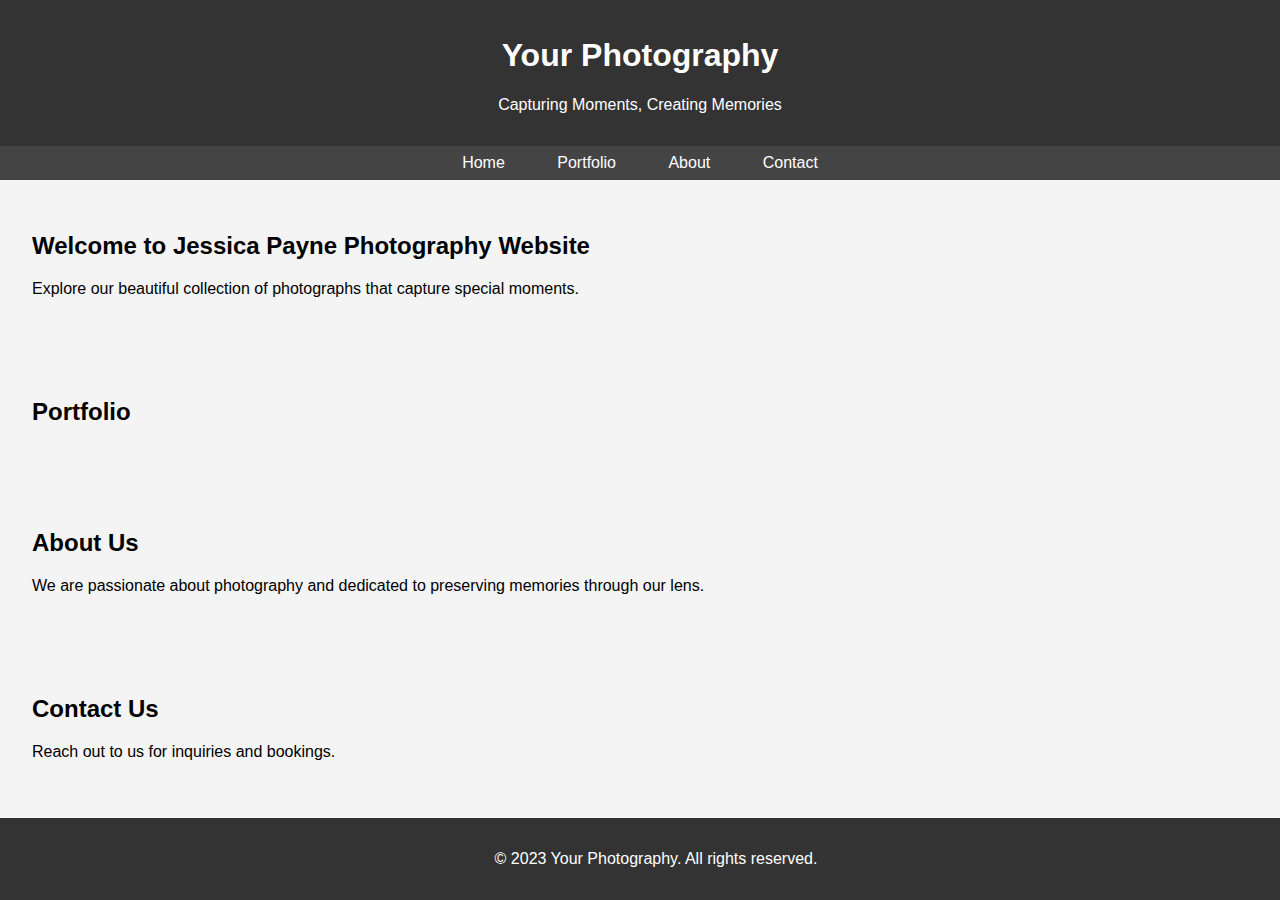
==== index.html @ 2bd79ce6 "Update index.html" ====
<!DOCTYPE html>
<html lang="en">
<head>
    <meta charset="UTF-8">
    <meta name="viewport" content="width=device-width, initial-scale=1.0">
    <title>Your Photography Website</title>
    <style>
        body {
            font-family: Arial, sans-serif;
            margin: 0;
            padding: 0;
            background-color: #f4f4f4;
        }

        header {
            background-color: #333;
            color: #fff;
            text-align: center;
            padding: 1em;
        }

        nav {
            background-color: #444;
            padding: 0.5em;
            text-align: center;
        }

        nav a {
            color: #fff;
            text-decoration: none;
            padding: 1em;
            margin: 0 0.5em;
        }

        section {
            padding: 2em;
        }

        footer {
            background-color: #333;
            color: #fff;
            text-align: center;
            padding: 1em;
            position: fixed;
            bottom: 0;
            width: 100%;
        }
    </style>
</head>
<body>

    <header>
        <h1>Your Photography</h1>
        <p>Capturing Moments, Creating Memories</p>
    </header>

    <nav>
        <a href="#home">Home</a>
        <a href="#portfolio">Portfolio</a>
        <a href="#about">About</a>
        <a href="#contact">Contact</a>
    </nav>

    <section id="home">
        <h2>Welcome to Jessica Payne Photography Website</h2>
        <p>Explore our beautiful collection of photographs that capture special moments.</p>
    </section>

    <section id="portfolio">
        <h2>Portfolio</h2>
        <!-- Add your photo gallery here -->
        <!-- Example: <img src="photo1.jpg" alt="Photo 1"> -->
    </section>

    <section id="about">
        <h2>About Us</h2>
        <p>We are passionate about photography and dedicated to preserving memories through our lens.</p>
    </section>

    <section id="contact">
        <h2>Contact Us</h2>
        <p>Reach out to us for inquiries and bookings.</p>
        <!-- Add a contact form if needed -->
    </section>

    <footer>
        <p>&copy; 2023 Your Photography. All rights reserved.</p>
    </footer>

</body>
</html>
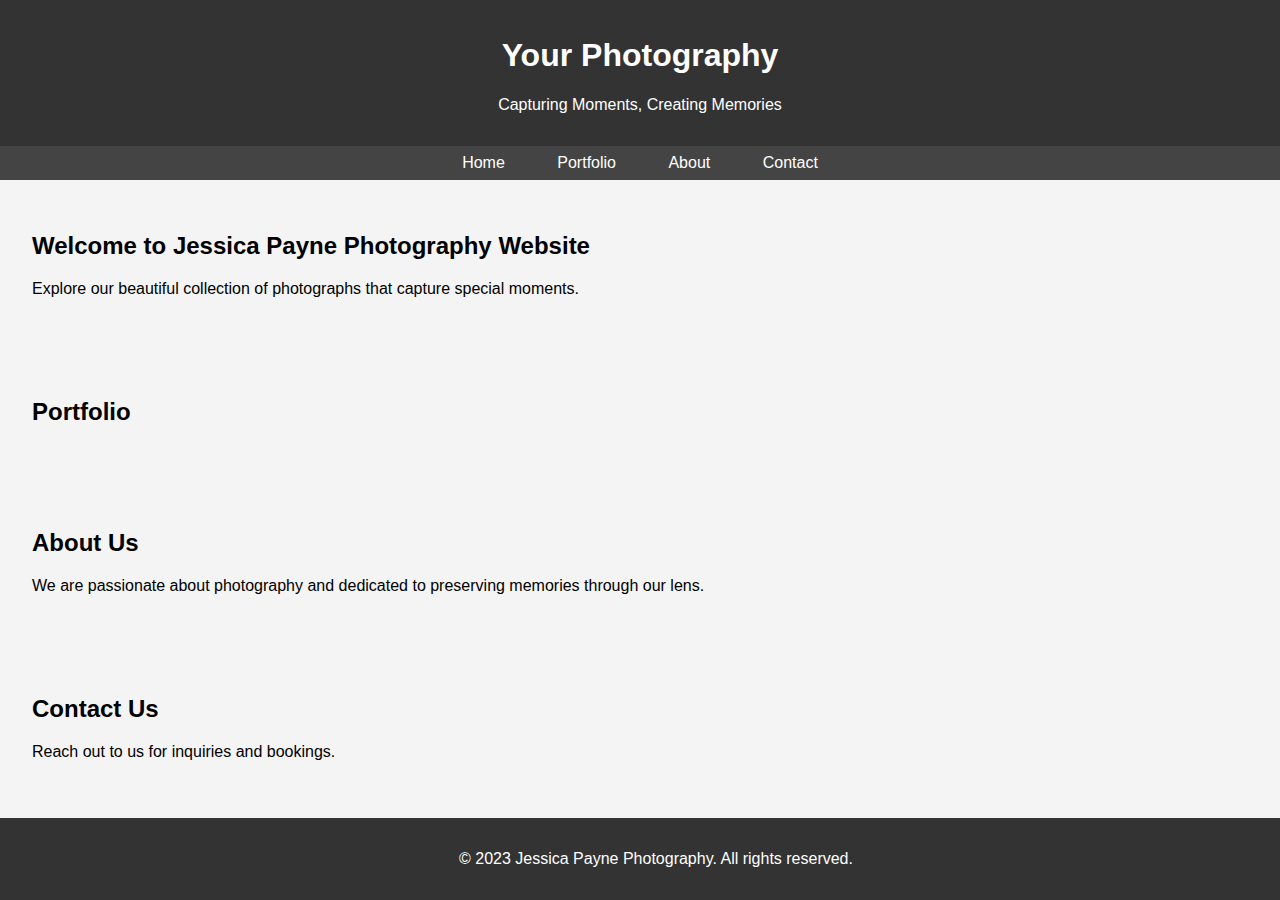
==== commit f005f66c: "Update index.html" ====
--- a/index.html
+++ b/index.html
@@ -3,7 +3,7 @@
 <head>
     <meta charset="UTF-8">
     <meta name="viewport" content="width=device-width, initial-scale=1.0">
-    <title>Your Photography Website</title>
+    <title>Jessica Payne Photography</title>
     <style>
         body {
             font-family: Arial, sans-serif;
@@ -84,7 +84,7 @@
     </section>
 
     <footer>
-        <p>&copy; 2023 Your Photography. All rights reserved.</p>
+        <p>&copy; 2023 Jessica Payne Photography. All rights reserved.</p>
     </footer>
 
 </body>
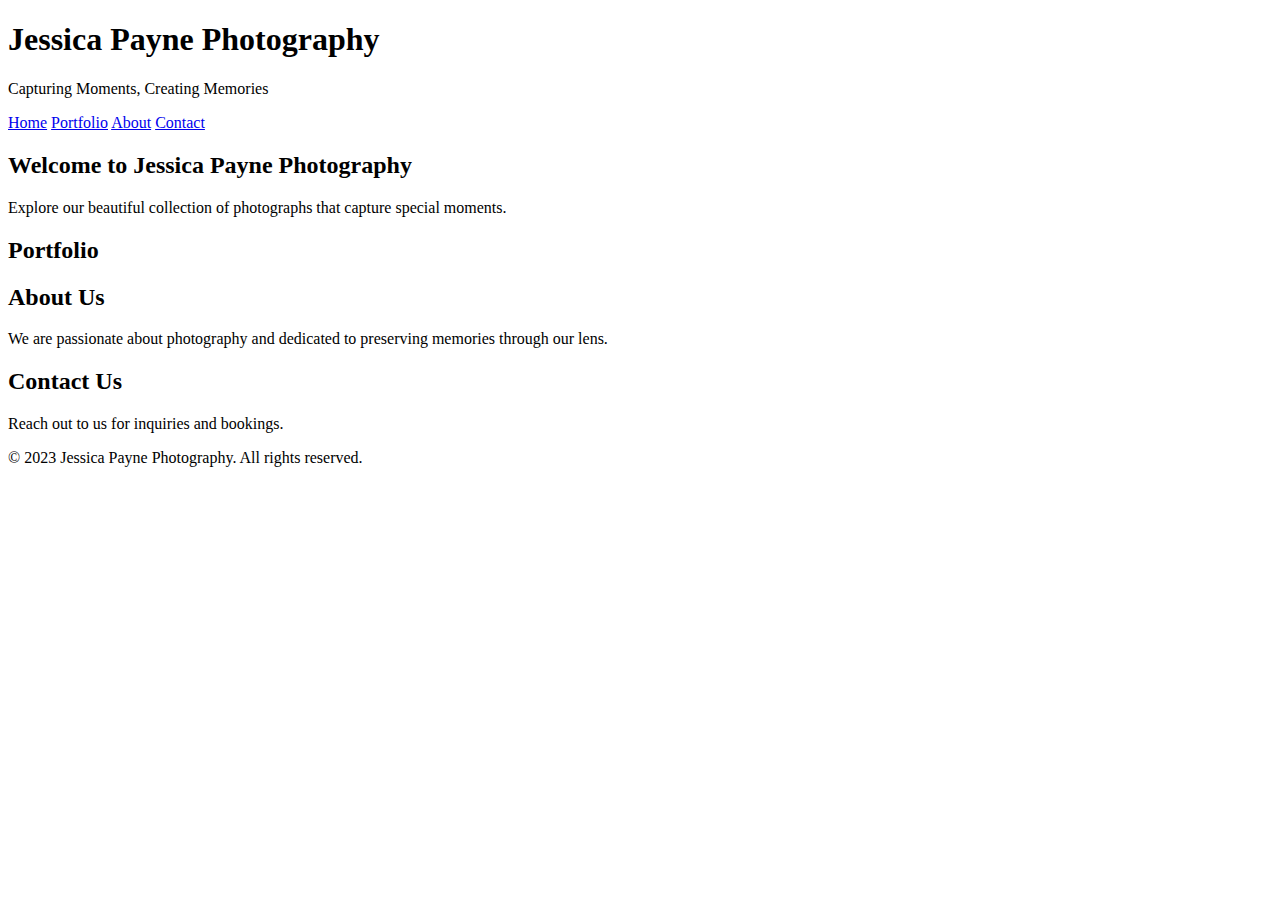
==== commit e1dfdabb: "Update index.html" ====
--- a/index.html
+++ b/index.html
@@ -4,53 +4,12 @@
     <meta charset="UTF-8">
     <meta name="viewport" content="width=device-width, initial-scale=1.0">
     <title>Jessica Payne Photography</title>
-    <style>
-        body {
-            font-family: Arial, sans-serif;
-            margin: 0;
-            padding: 0;
-            background-color: #f4f4f4;
-        }
-
-        header {
-            background-color: #333;
-            color: #fff;
-            text-align: center;
-            padding: 1em;
-        }
-
-        nav {
-            background-color: #444;
-            padding: 0.5em;
-            text-align: center;
-        }
-
-        nav a {
-            color: #fff;
-            text-decoration: none;
-            padding: 1em;
-            margin: 0 0.5em;
-        }
-
-        section {
-            padding: 2em;
-        }
-
-        footer {
-            background-color: #333;
-            color: #fff;
-            text-align: center;
-            padding: 1em;
-            position: fixed;
-            bottom: 0;
-            width: 100%;
-        }
-    </style>
+    <link rel="stylesheet" href="styles.css"> <!-- Link to the external styles.css file -->
 </head>
 <body>
 
     <header>
-        <h1>Your Photography</h1>
+        <h1>Jessica Payne Photography</h1>
         <p>Capturing Moments, Creating Memories</p>
     </header>
 
@@ -58,11 +17,11 @@
         <a href="#home">Home</a>
         <a href="#portfolio">Portfolio</a>
         <a href="#about">About</a>
-        <a href="#contact">Contact</a>
+        <a href="contact.html">Contact</a>
     </nav>
 
     <section id="home">
-        <h2>Welcome to Jessica Payne Photography Website</h2>
+        <h2>Welcome to Jessica Payne Photography</h2>
         <p>Explore our beautiful collection of photographs that capture special moments.</p>
     </section>
 
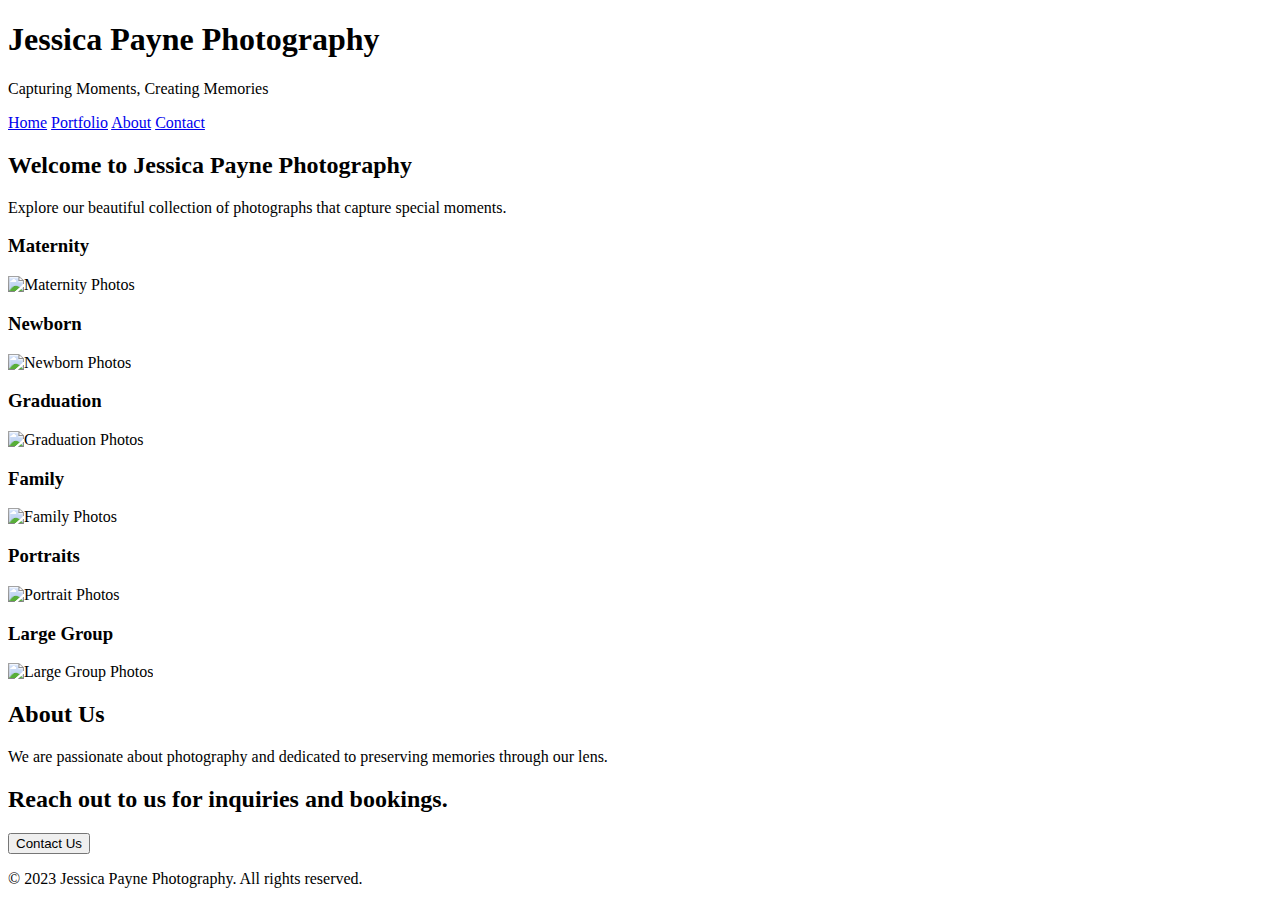
==== commit a8aaf102: "Update index.html" ====
--- a/index.html
+++ b/index.html
@@ -20,15 +20,42 @@
         <a href="contact.html">Contact</a>
     </nav>
 
-    <section id="home">
+        <section id="home">
         <h2>Welcome to Jessica Payne Photography</h2>
         <p>Explore our beautiful collection of photographs that capture special moments.</p>
-    </section>
 
-    <section id="portfolio">
-        <h2>Portfolio</h2>
-        <!-- Add your photo gallery here -->
-        <!-- Example: <img src="photo1.jpg" alt="Photo 1"> -->
+        <!-- Clickable Cards for Categories -->
+        <div class="category-cards">
+            <div class="category-card" onclick="location.href='portfolio.html#maternity'">
+                <h3>Maternity</h3>
+                <img src="maternity.jpg" alt="Maternity Photos">
+            </div>
+
+            <div class="category-card" onclick="location.href='portfolio.html#newborn'">
+                <h3>Newborn</h3>
+                <img src="newborn.jpg" alt="Newborn Photos">
+            </dic>
+
+            <div class="category-card" onclick="location.href='portfolio.html#graduation'">
+                <h3>Graduation</h3>
+                <img src="graduation.jpg" alt="Graduation Photos">
+            </div>
+
+            <div class="category-card" onclick="location.href='portfolio.html#family'">
+                <h3>Family</h3>
+                <img src="family.jpg" alt="Family Photos">
+            </div>
+
+            <div class="category-card" onclick="location.href='portfolio.html#portraits'">
+                <h3>Portraits</h3>
+                <img src="portraits.jpg" alt="Portrait Photos">
+            </div>
+
+            <div class="category-card" onclick="location.href='portfolio.html#large-group'">
+                <h3>Large Group</h3>
+                <img src="large-group.jpg" alt="Large Group Photos">
+            </div>
+        </div>
     </section>
 
     <section id="about">
@@ -37,8 +64,8 @@
     </section>
 
     <section id="contact">
-        <h2>Contact Us</h2>
-        <p>Reach out to us for inquiries and bookings.</p>
+        <h2>Reach out to us for inquiries and bookings.</h2>
+        <button onclick="location.href='contact.html'">Contact Us</Button>
         <!-- Add a contact form if needed -->
     </section>
 
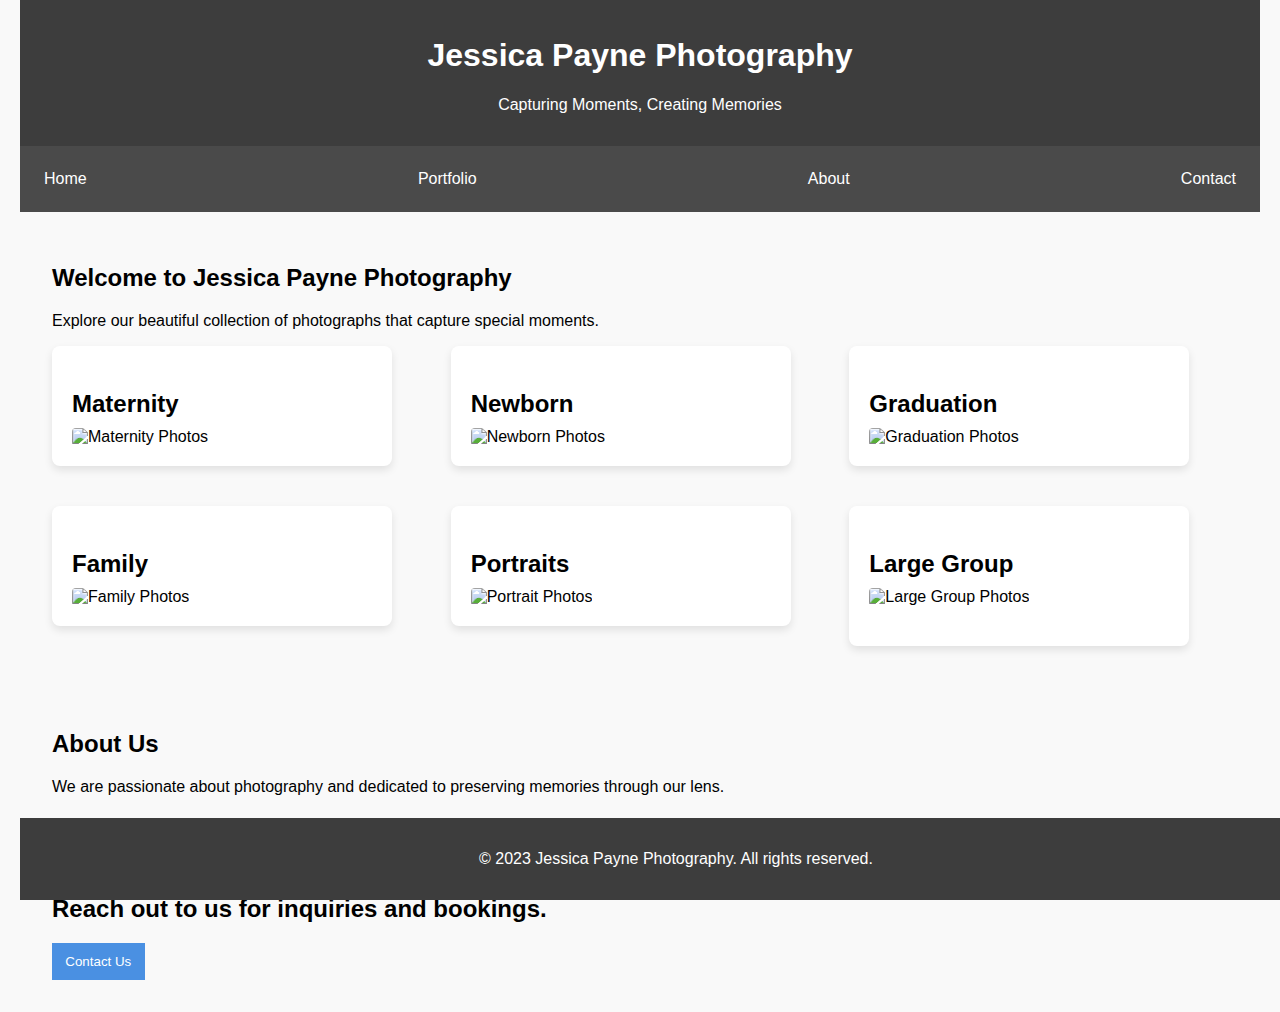
==== commit 7e3353d6: "Update index.html" ====
--- a/index.html
+++ b/index.html
@@ -14,9 +14,20 @@
     </header>
 
     <nav>
-        <a href="#home">Home</a>
-        <a href="#portfolio">Portfolio</a>
-        <a href="#about">About</a>
+        <a href="index.html">Home</a>
+        <!-- Portfolio tab with dropdown -->
+        <div class="dropdown">
+            <a href="portfolio.html">Portfolio</a>
+            <div class="dropdown-content">
+                <a href="portfolio.html#maternity">Maternity</a>
+                <a href="portfolio.html#newborn">Newborn</a>
+                <a href="portfolio.html#graduation">Graduation</a>
+                <a href="portfolio.html#family">Family</a>
+                <a href="portfolio.html#portraits">Portraits</a>
+                <a href="portfolio.html#large-group">Large Group</a>
+            </div>
+        </div>
+        <a href="about.html">About</a>
         <a href="contact.html">Contact</a>
     </nav>
 
@@ -28,32 +39,32 @@
         <div class="category-cards">
             <div class="category-card" onclick="location.href='portfolio.html#maternity'">
                 <h3>Maternity</h3>
-                <img src="maternity.jpg" alt="Maternity Photos">
+                <img src="Missing-image.png" alt="Maternity Photos">
             </div>
 
             <div class="category-card" onclick="location.href='portfolio.html#newborn'">
                 <h3>Newborn</h3>
-                <img src="newborn.jpg" alt="Newborn Photos">
-            </dic>
+                <img src="Missing-image.png" alt="Newborn Photos">
+            </div>
 
             <div class="category-card" onclick="location.href='portfolio.html#graduation'">
                 <h3>Graduation</h3>
-                <img src="graduation.jpg" alt="Graduation Photos">
+                <img src="Missing-image.png" alt="Graduation Photos">
             </div>
 
             <div class="category-card" onclick="location.href='portfolio.html#family'">
                 <h3>Family</h3>
-                <img src="family.jpg" alt="Family Photos">
+                <img src="Missing-image.png" alt="Family Photos">
             </div>
 
             <div class="category-card" onclick="location.href='portfolio.html#portraits'">
                 <h3>Portraits</h3>
-                <img src="portraits.jpg" alt="Portrait Photos">
+                <img src="Missing-image.png" alt="Portrait Photos">
             </div>
 
             <div class="category-card" onclick="location.href='portfolio.html#large-group'">
                 <h3>Large Group</h3>
-                <img src="large-group.jpg" alt="Large Group Photos">
+                <img src="Missing-image.png" alt="Large Group Photos">
             </div>
         </div>
     </section>
--- a/styles.css
+++ b/styles.css
@@ -0,0 +1,151 @@
+/* styles.css */
+
+body {
+    font-family: 'Segoe UI', Tahoma, Geneva, Verdana, sans-serif;
+    margin: 0;
+    padding: 0;
+    background-color: #f9f9f9;
+    margin-left: 20px; /* Add left margin */
+    margin-right: 20px; /* Add right margin */
+}
+
+header {
+    background-color: #3d3d3d;
+    color: #ffffff;
+    text-align: center;
+    padding: 1em;
+}
+
+nav {
+    background-color: #4a4a4a;
+    padding: 0.5em;
+    text-align: center;
+    display: flex;
+    justify-content: space-between; /* Space the links evenly */
+    align-items: center; /* Center the links vertically */
+    height: 50px; /* Set the fixed height */
+}
+
+nav a {
+    color: #ffffff;
+    text-decoration: none;
+    padding: 0.8em; /* Reduced padding for the tabs */
+    margin: 0 0.2em; /* Adjusted margin to reduce space between tabs */
+}
+
+/* Dropdown styles */
+nav .dropdown {
+    position: relative;
+}
+
+nav .dropdown-content {
+    opacity: 0;
+    visibility: hidden;
+    position: absolute;
+    background-color: #4a4a4a;
+    box-shadow: 0 8px 16px rgba(0, 0, 0, 0.2);
+    z-index: 1;
+    top: 100%; /* Position the dropdown below the nav bar */
+    left: 0;
+    width: 100%; /* Make the dropdown content full width */
+    display: flex; /* Display the links horizontally */
+    flex-wrap: wrap; /* Allow wrapping to the next line */
+    justify-content: center; /* Center the links horizontally */
+    transition: opacity 0.3s ease, visibility 0.3s ease;
+}
+
+nav .dropdown:hover .dropdown-content {
+    opacity: 1;
+    visibility: visible;
+}
+
+nav .dropdown-content a {
+    color: #fff;
+    padding: 12px 16px;
+    text-decoration: none;
+    display: block;
+    text-align: center; /* Center the text within each link */
+    flex: 1; /* Equal width for all links */
+}
+
+/* Other styles */
+
+section {
+    padding: 2em;
+}
+
+footer {
+    background-color: #3d3d3d;
+    color: #ffffff;
+    text-align: center;
+    padding: 1em;
+    position: fixed;
+    bottom: 0;
+    width: 100%;
+}
+
+form {
+    max-width: 600px;
+    margin: auto;
+}
+
+input,
+textarea {
+    width: 100%;
+    padding: 0.8em;
+    margin-bottom: 1em;
+    box-sizing: border-box;
+}
+
+button {
+    background-color: #4a90e2;
+    color: #ffffff;
+    padding: 0.8em 1em;
+    border: none;
+    cursor: pointer;
+    transition: background-color 0.3s ease;
+}
+
+button:hover {
+    background-color: #357ebd;
+}
+
+/* Card styles */
+
+.category-cards {
+    display: grid;
+    grid-template-columns: repeat(3, 1fr); /* Adjust the number of columns */
+    gap: 20px;
+    justify-content: space-around;
+}
+
+.category-card {
+    width: 100%;
+    max-width: 300px; /* Add a max-width to prevent the card from stretching too wide */
+    margin: 0; /* Remove the margin to prevent any unwanted spacing */
+    padding: 20px;
+    background-color: #ffffff;
+    box-shadow: 0 4px 8px rgba(0, 0, 0, 0.1);
+    border-radius: 8px;
+    transition: transform 0.3s ease;
+}
+
+.category-card:hover {
+    transform: scale(1.05);
+}
+
+.category-card h3 {
+    font-size: 1.5em;
+    margin-bottom: 10px;
+}
+
+.category-card img {
+    width: 100%;
+    height: auto;
+    border-radius: 4px;
+}
+
+/* Add a margin to the bottom of each card to prevent overlap */
+.category-card:not(:last-child) {
+    margin-bottom: 20px;
+}
